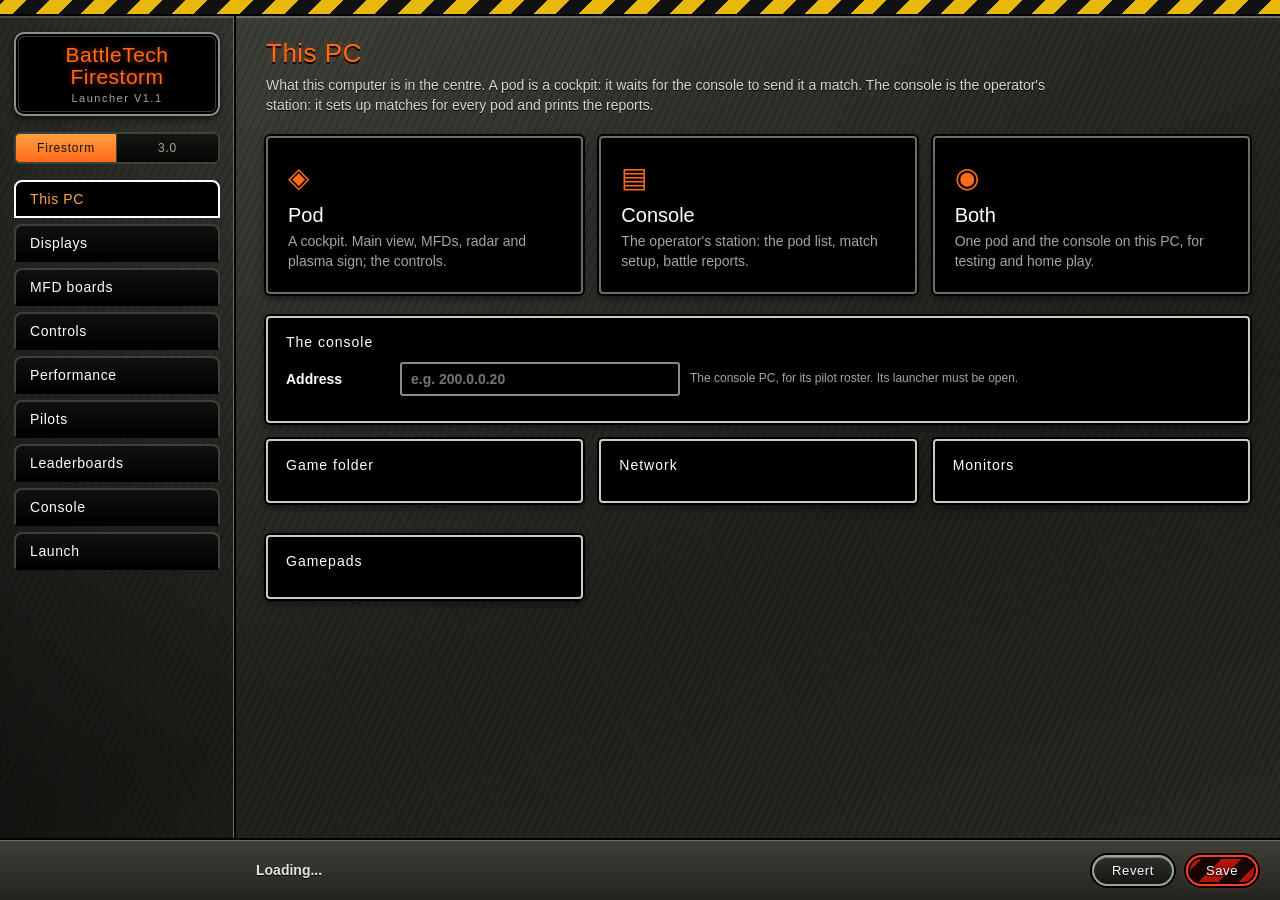
==== firestorm/launcher/web/index.html @ fe9878ff "Launcher runs BattleTech 3.0 beside Firestorm; careers, HUD and MFD work BattleTech 3.0 in the launc" ====
<!doctype html>
<html lang="en">
<head>
<meta charset="utf-8">
<meta name="viewport" content="width=device-width, initial-scale=1">
<title>BattleTech Launcher</title>
<link rel="stylesheet" href="style.css">
</head>
<body>
<div class="hazard"></div>
<div class="app">
  <nav class="side">
    <div class="brand">
      <div class="title">BattleTech<br>Firestorm</div>
      <div class="sub">Launcher V1.1</div>
    </div>
    <div class="gameswitch" title="Which game this launcher is setting up">
      <button data-game="fs" class="on">Firestorm</button><button data-game="bt3">3.0</button>
    </div>
    <a href="#pc" class="nav on" data-page="pc" data-game="fs">This PC</a>
    <a href="#displays" class="nav" data-page="displays" data-game="fs">Displays</a>
    <a href="#mfds" class="nav" data-page="mfds">MFD boards</a>
    <a href="#controls" class="nav" data-page="controls" data-game="fs">Controls</a>
    <a href="#performance" class="nav" data-page="performance" data-game="fs">Performance</a>
    <a href="#bt3" class="nav" data-page="bt3" data-game="bt3">Battle</a>
    <a href="#bt3display" class="nav" data-page="bt3display" data-game="bt3">Display</a>
    <a href="#bt3controls" class="nav" data-page="bt3controls" data-game="bt3">Controls</a>
    <a href="#pilots" class="nav" data-page="pilots">Pilots</a>
    <a href="#leaderboards" class="nav" data-page="leaderboards">Leaderboards</a>
    <a href="#console" class="nav" data-page="console" data-game="fs">Console</a>
    <a href="#launch" class="nav" data-page="launch" data-game="fs">Launch</a>
    <div class="side-foot" id="gamepath"></div>
  </nav>

  <main>
    <!-- This PC -->
    <section class="page on" id="page-pc">
      <h1>This PC</h1>
      <p class="lead">What this computer is in the centre. A pod is a cockpit: it waits for the console to send it a match. The console is the operator's station: it sets up matches for every pod and prints the reports.</p>
      <div class="roles">
        <label class="role"><input type="radio" name="role" value="pod">
          <div class="role-card"><div class="role-icon">&#9672;</div><div class="role-name">Pod</div>
          <div class="role-desc">A cockpit. Main view, MFDs, radar and plasma sign; the controls.</div></div></label>
        <label class="role"><input type="radio" name="role" value="console">
          <div class="role-card"><div class="role-icon">&#9636;</div><div class="role-name">Console</div>
          <div class="role-desc">The operator's station: the pod list, match setup, battle reports.</div></div></label>
        <label class="role"><input type="radio" name="role" value="both">
          <div class="role-card"><div class="role-icon">&#9673;</div><div class="role-name">Both</div>
          <div class="role-desc">One pod and the console on this PC, for testing and home play.</div></div></label>
      </div>
      <div class="card only-pod">
        <h3>The console</h3>
        <div class="row"><label>Address</label><input id="console_addr" class="wide" placeholder="e.g. 200.0.0.20">
          <span class="hint">The console PC, for its pilot roster. Its launcher must be open.</span></div>
      </div>
      <div class="cards">
        <div class="card"><h3>Game folder</h3><div id="pc-game" class="mono"></div><div id="pc-shim"></div></div>
        <div class="card"><h3>Network</h3><div id="pc-net"></div></div>
        <div class="card"><h3>Monitors</h3><div id="pc-mons"></div></div>
        <div class="card"><h3>Gamepads</h3><div id="pc-pads"></div></div>
      </div>
    </section>

    <!-- Displays -->
    <section class="page" id="page-displays">
      <h1>Displays</h1>
      <p class="lead">Where each of the pod's screens goes. The map is to scale; drag nothing, it follows the fields.</p>
      <div class="monmap"><svg id="map"></svg></div>

      <div class="grid2">
        <div class="card">
          <h3>Main view</h3>
          <div class="row"><label>Resolution</label>
            <select id="mode"></select>
            <span class="hint">At a wide size (16:9, 21:9 ...) you see more to the sides, not a stretched view; the HUD is still stretched. "monitor": a monitor's own size. Wider than 2048 is drawn at 2048 and scaled up.</span></div>
          <div class="row"><label>Colour</label>
            <select id="bitdepth"><option value="16">16-bit (recommended)</option><option value="32">32-bit</option></select>
            <span class="hint">At 32-bit and 1600x1200 the MFDs go black.</span></div>
          <div class="row"><label>Show</label>
            <select id="main_fullscreen"><option value="1">Full screen on a monitor</option><option value="0">In a window</option></select></div>
          <div class="row only-full"><label>Monitor</label><select id="main_monitor"></select></div>
          <div class="row only-win"><label>Window</label>
            <input id="main_x" class="num" placeholder="x"><input id="main_y" class="num" placeholder="y">
            <input id="main_w" class="num" placeholder="width"><input id="main_h" class="num" placeholder="height"></div>
          <div class="row"><label></label><label class="check"><input type="checkbox" id="keep_aspect"> Keep the view's shape (black bars where the window's shape differs)</label></div>
          <div class="row"><label></label><span class="hint" id="shape_hint"></span></div>
        </div>

        <div class="card">
          <h3>Cockpit screens</h3>
          <div class="row"><label>MFDs</label>
            <select id="mfd_layout"><option value="windows">Five windows</option><option value="wall">One wall (video-wall controller)</option></select>
            <span class="only-wall"><input id="wall_cols" class="num" placeholder="across"></span></div>
          <div class="row"><label>MFD colour</label>
            <select id="mfd_tint"><option value="FFFFFF">White</option><option value="40FF60">Green phosphor</option><option value="FFB040">Amber</option></select></div>
          <div class="row"><label>Radar</label>
            <select id="radar_rotate"><option value="0">As drawn (landscape)</option><option value="90">Upright, turned right (portrait monitor)</option><option value="270">Upright, turned left</option></select></div>
          <div class="row"><label></label><label class="check"><input type="checkbox" id="plasma"> Plasma sign (the pilot's name over the pod)</label></div>
          <div class="row"><label></label><label class="check"><input type="checkbox" id="show_surface"> Debug window with the whole MFD surface</label></div>
          <div class="row"><label>Arrange</label>
            <select id="arrange_mon"></select>
            <label class="check"><input type="checkbox" id="arrange_borderless" checked> No borders</label>
            <button class="btn" id="arrange">Arrange on this monitor</button></div>
        </div>
      </div>

      <div class="card">
        <h3>Cockpit windows</h3>
        <table class="tbl" id="wintable">
          <thead><tr><th>Window</th><th>x</th><th>y</th><th>Width</th><th>Height</th><th>No border</th></tr></thead>
          <tbody></tbody>
        </table>
        <p class="hint">Positions are desktop coordinates; blank means the shim's default. Sizes are the picture inside the window.</p>
      </div>
    </section>

    <!-- Controls -->
    <section class="page" id="page-controls">
      <h1>Controls</h1>
      <p class="lead">The pod's stick, throttle, pedals and buttons, from USB controllers, the keyboard and a gamepad. The MFD soft keys are F1-F8 (the selected MFD) and the radar's Ctrl/Shift+F1-F6, or a click on their labels.</p>
      <div class="grid2">
        <div class="card">
          <h3>Gamepad</h3>
          <div class="row"><label></label><label class="check"><input type="checkbox" id="pad_enabled"> Use an Xbox-style (XInput) pad</label></div>
          <div class="row"><label>Pad</label><select id="pad_index"><option value="0">1</option><option value="1">2</option><option value="2">3</option><option value="3">4</option></select><span class="hint" id="pad_seen"></span></div>
          <div class="row"><label>Dead zone</label><input type="range" id="pad_deadzone" min="0" max="16000" step="250"><span class="hint" id="pad_deadzone_v"></span></div>
          <div class="row"><label></label><label class="check"><input type="checkbox" id="pad_invert_y"> Invert aim (push forward to aim down)</label></div>
          <p class="hint">Left stick: turn and throttle. Right stick: torso twist and aim.</p>
        </div>
        <div class="card">
          <h3>Keyboard</h3>
          <div class="row"><label>Aim ramp</label><input type="range" id="ramp_ms" min="0" max="1500" step="50"><span class="hint" id="ramp_ms_v"></span></div>
          <p class="hint">A tap of an aim key nudges; holding pushes harder, reaching full after this long.</p>
          <div class="row"><label>Mouse</label>
            <select id="capture_mouse"><option value="">Free in a pod (click the MFD labels)</option><option value="1">Captured by the game</option><option value="0">Always free</option></select></div>
        </div>
      </div>
      <div class="card">
        <h3>USB controllers</h3>
        <div class="row"><label></label><label class="check"><input type="checkbox" id="joy_enabled"> Use USB game controllers - the pod's own throttle, stick and pedals, or a flight stick</label></div>
        <div id="joy_devs" class="joydevs"></div>
        <table class="tbl" id="joytable">
          <thead><tr><th>Control</th><th>Controller input</th><th>Now</th><th></th></tr></thead>
          <tbody></tbody>
        </table>
        <div class="row"><label>Dead zone</label><input type="range" id="joy_deadzone" min="0" max="20" step="1"><span class="hint" id="joy_deadzone_v"></span></div>
        <p class="hint">Click <b>Learn</b> and move the control as it says; or type an input: a controller's USB ids (as listed above), part of its name, or #number, then the axis - <span class="mono">2E8A:1001.X</span>, a "-" in front to reverse it. Buttons and the hat are bound in the table below.</p>
      </div>
      <div class="card">
        <div class="card-head"><h3>Bindings</h3><button class="btn ghost" id="binds_reset">Reset all to defaults</button></div>
        <table class="tbl" id="bindtable">
          <thead><tr><th>Action</th><th>Keys</th><th>Gamepad</th><th>USB controller</th></tr></thead>
          <tbody></tbody>
        </table>
        <p class="hint">Click <b>+</b> and press a key to add it (up to four), or under USB controller press the controller's button or push its hat; click a key or input to remove it.</p>
      </div>
    </section>

    <!-- Performance -->
    <section class="page" id="page-performance">
      <h1>Performance</h1>
      <p class="lead">How frames reach the screen.</p>
      <div class="card">
        <div class="row"><label>Frame pacing</label>
          <select id="vsync"><option value="1">Every refresh of the monitor (smoothest)</option><option value="2">Every other refresh (half rate, steady)</option><option value="0">By the clock, at a frame limit</option></select></div>
        <div class="row"><label>Frame limit</label><input id="max_fps" class="num" placeholder="auto"><span class="hint">With pacing by refresh, only a ceiling; blank for the default.</span></div>
        <div class="row"><label></label><label class="check"><input type="checkbox" id="gpu_present"> Let the graphics card put the main view on screen (faster)</label></div>
        <div class="row"><label></label><label class="check"><input type="checkbox" id="frame_stats"> Log frame rate and timing every 10 s</label></div>
      </div>
    </section>

    <!-- Pilots -->
    <section class="page" id="page-pilots">
      <h1>Pilots</h1>
      <p class="lead" id="pilots-lead"></p>
      <div class="banner" id="pilots-error" hidden></div>
      <div class="pilots">
        <div>
          <div class="card">
            <div class="card-head"><h3>Roster</h3><input id="pilot_filter" placeholder="Find a pilot"></div>
            <div id="roster"></div>
          </div>
          <div class="card only-console" id="seating">
            <h3>Pods</h3>
            <div id="seats"></div>
            <p class="hint">Seat a pilot in a pod: when the console starts it puts the pod in a slot with the pilot's name, 'Mech, camo and unit, and at LOAD the pod gets the exact variant. Seats made after the console has started reach the pod at LOAD, but not the console's screen until it starts again.</p>
          </div>
        </div>
        <div class="card editor">
          <h3 id="ed-title">New pilot</h3>
          <div class="portrait" id="ed-portrait"><div class="tag" id="ed-tag"></div></div>
          <div class="career" id="ed-career" hidden></div>
          <div class="spec" id="ed-spec"></div>
          <div class="row"><label>Name</label><input id="ed-name" maxlength="15" placeholder="Callsign"></div>
          <div class="row"><label>'Mech</label><select id="ed-chassis"></select></div>
          <div class="row"><label>Variant</label><select id="ed-variant"></select></div>
          <div class="row top"><label>Camo</label><div class="swatches" id="ed-camo"></div></div>
          <div class="row top"><label>Unit</label><div class="swatches" id="ed-unit"></div></div>
          <div class="row"><label>Notes</label><input id="ed-notes" class="wide" maxlength="200"></div>
          <div class="row"><label></label>
            <button class="btn primary" id="ed-save">Save pilot</button>
            <button class="btn ghost" id="ed-new">New</button>
            <button class="btn ghost only-console" id="ed-delete">Remove</button></div>
          <p class="hint" id="ed-hint">Names up to 15 characters - what the console's name box and the plasma sign take.</p>
        </div>
      </div>
    </section>

    <!-- Console -->
    <section class="page" id="page-mfds">
      <h1>MFD boards</h1>
      <p class="lead">The cockpit's MFD screens: display boards on USB (an Elecrow CrowPanel 7" with <span class="mono">firmware/esp32-mfd</span>). Tell each which MFD it is - it remembers - and check them with a test picture that loops.</p>
      <div class="card">
        <div class="card-head"><h3>Boards</h3><div><button class="btn ghost" id="mfd_scan">Find boards</button> <button class="btn" id="mfd_test">Show test pictures</button></div></div>
        <table class="tbl" id="mfdtable">
          <thead><tr><th>Port</th><th>Board</th><th>Firmware</th><th>Is MFD</th></tr></thead>
          <tbody></tbody>
        </table>
        <p class="hint" id="mfd_hint">Finding boards briefly opens every serial port.</p>
        <p class="hint">BattleTech 3.0: any board found and given an MFD here shows the 3.0 cockpit's panel during a battle - its key labels lit as the game lights them, the message line, engine status and weapon readout - drawn by the bridge, which the battle starts with it.</p>
      </div>
      <div class="card">
        <div class="card-head"><h3>Bridge</h3><div><button class="btn" id="mfd_bridge">Start the bridge</button></div></div>
        <p class="hint" id="mfd_bridge_state"></p>
        <div class="row"><label></label><label class="check"><input type="checkbox" id="mfd_bridge_auto"> Start the bridge with the pod</label></div>
        <pre id="mfd_bridge_log" class="hint"></pre>
        <p class="hint">The bridge carries the game's MFD pictures to the boards while the pod runs: it opens the ports of the boards given an MFD above, and takes the pictures from the game when <i>The game streams its MFD pictures</i> is ticked. Finding boards, test pictures and recording stop it, as they need the same ports; Stop on the launch page stops it too. Its log is <span class="mono">bridge.log</span> beside the game.</p>
      </div>
      <div class="card">
        <h3>Test pictures</h3>
        <p class="hint" id="mfd_rec_state"></p>
        <div class="row"><label></label><label class="check"><input type="checkbox" id="mfd_stream"> The game streams its MFD pictures (to the boards, through the bridge)</label></div>
        <div class="row"><label></label><button class="btn ghost" id="mfd_record">Record from the game (4 s)</button> <button class="btn ghost" id="mfd_forget">Delete recordings</button></div>
        <p class="hint">Each board loops its MFD's page, drawn here - its keys' labels, its title, something moving - or, once recorded, four seconds of the game's own picture: start a mission with the streaming box ticked (and the bridge stopped), then Record. Recordings stay beside the game, in <span class="mono">profiles\mfd-test</span>.</p>
      </div>
    </section>

    <section class="page" id="page-leaderboards">
      <h1>Leaderboards</h1>
      <p class="lead">Every pilot's career, from the match records the pods write - score, kills and deaths as the battle report has them - and from BattleTech 3.0's battles (500 a kill). A pod sends each finished match to the console's launcher; ranks come from experience over a whole career, both games.</p>
      <div class="banner" id="lb-error" hidden></div>
      <div class="best" id="lb-best"></div>
      <div class="card">
        <div class="card-head"><h3>Standings</h3><div class="lb-pick">
          <select id="lb-game"><option value="">Both games</option><option value="fs">Firestorm</option><option value="bt3">BattleTech 3.0</option></select>
          <select id="lb-since"><option value="">All time</option><option value="month">This month</option><option value="week">Last 7 days</option><option value="today">Today</option></select>
          <select id="lb-sort"><option value="xp">By rank</option><option value="score">By total score</option><option value="kills">By kills</option><option value="kd">By kills per death</option><option value="wins">By wins</option><option value="best">By best match</option><option value="avg">By average score</option><option value="matches">By matches flown</option></select>
        </div></div>
        <div class="tbl-wrap"><table class="tbl lb" id="lb-table">
          <thead><tr><th>#</th><th>Pilot</th><th>Rank</th><th class="n">Matches</th><th class="n">Wins</th><th class="n">Kills</th><th class="n">Deaths</th><th class="n">K/D</th><th class="n">Score</th><th class="n">Best</th><th class="n">Average</th><th>Favourite 'Mech</th><th>Last flown</th></tr></thead>
          <tbody></tbody>
        </table></div>
      </div>
      <div class="lb-cols">
        <div class="card">
          <h3>Recent matches</h3>
          <div class="tbl-wrap"><table class="tbl" id="lb-recent">
            <thead><tr><th>When</th><th>Pilot</th><th>Mission</th><th>'Mech</th><th class="n">Score</th><th class="n">K / D</th><th class="n">Place</th></tr></thead>
            <tbody></tbody>
          </table></div>
        </div>
        <div class="card">
          <h3>Ranks</h3>
          <div id="lb-ranks"></div>
          <p class="hint">Experience: a match's score (never less than 0), plus 250 for flying it and 500 for finishing first. From Sergeant up a pilot is a veteran, and the pod's plasma sign shows every ranked pilot's rank above their name.</p>
        </div>
      </div>
    </section>

    <!-- BattleTech 3.0 -->
    <section class="page" id="page-bt3">
      <h1>BattleTech 3.0</h1>
      <p class="lead">The 1990s pod - VWE release 13.1.8 - its own 68020 firmware running on battlepod's emulator. Pick a 'Mech and a map, add CPU pilots, and drop in. Every CPU pilot is a whole emulated pod of its own.</p>
      <div class="banner" id="bt3-error" hidden></div>
      <div class="bt3-setup">
        <div class="card">
          <h3>Your 'Mech</h3>
          <div class="portrait bt3-portrait" id="bt3-portrait"><div class="tag" id="bt3-tag"></div></div>
          <div class="row"><label>Pilot</label><input id="bt3-pilot" maxlength="8" placeholder="Callsign"><select id="bt3-roster"><option value="">From the roster...</option></select></div>
          <div class="row"><label>'Mech</label><select id="bt3-vehicle"></select></div>
          <p class="hint">The pod's name plate takes eight characters.</p>
        </div>
        <div class="card">
          <h3>The battle</h3>
          <div class="row"><label>Map</label><select id="bt3-scenario"></select></div>
          <div class="row"><label>Time of day</label><select id="bt3-env"></select></div>
          <div class="row"><label>Other PCs</label><select id="bt3-remote"><option value="0">None - only this PC's cockpit</option><option value="1">1 person on another PC</option><option value="2">2 people on other PCs</option><option value="3">3 people on other PCs</option></select></div>
          <div class="row top" id="bt3-remote-row"><label>Their seats</label><div id="bt3-seats" class="bt3-opps"></div></div>
          <div class="row"><label>CPU pilots</label><select id="bt3-bots"></select></div>
          <div class="row top"><label>Their 'Mechs</label><div id="bt3-opponents" class="bt3-opps"></div></div>
          <div class="row"><label>Start</label><select id="bt3-arena"><option value="1">On open ground, in a ring, facing in</option><option value="0">At the map's drop points</option></select></div>
          <div class="row"><label>Destroyed</label><select id="bt3-respawn"><option value="10">Drop in again after 10 seconds</option><option value="20">Drop in again after 20 seconds</option><option value="0">Out of the battle</option></select></div>
          <div class="row"><label>Time limit</label><select id="bt3-minutes"><option value="0">None - until the cockpit is closed</option><option value="5">5 minutes</option><option value="10">10 minutes</option><option value="15">15 minutes</option><option value="20">20 minutes</option></select></div>
          <div class="launchers bt3-go">
            <button class="big" id="bt3-start">Drop in</button>
            <button class="big ghost" id="bt3-stop">Stop</button>
          </div>
        </div>
      </div>
      <div class="card">
        <div class="card-head"><h3>The centre</h3><span class="hint" id="bt3-clock"></span></div>
        <div class="opview">
          <canvas id="bt3-map" width="620" height="620"></canvas>
          <div>
            <table class="tbl" id="bt3-score"><thead><tr><th>Pilot</th><th>'Mech</th><th>State</th><th class="n">Kills</th><th class="n">Deaths</th><th class="n">Hits taken</th></tr></thead><tbody></tbody></table>
            <div id="bt3-events" class="bt3-events"></div>
            <p class="hint">The operator's view: the map from above, north up, every Mech where its pod says it is. Read from the centre as it runs.</p>
          </div>
        </div>
      </div>
      <div class="card">
        <h3>Join a battle on another PC</h3>
        <p class="hint">When another PC's launcher runs the battle with seats for other PCs, this PC's cockpit takes one: its address (that launcher's This PC page) and the seat it gave you. That PC's operator chooses your name and 'Mech, as the arcade's did. Its firewall has to let the battle in - Windows asks the first time.</p>
        <div class="row"><label>Battle on</label><input id="bt3-join-host" class="wide" placeholder="e.g. 192.168.1.132"><label>Seat</label><select id="bt3-join-seat"></select>
          <button class="btn primary" id="bt3-join">Join</button></div>
      </div>
      <div class="grid2">
        <div class="card">
          <h3>The release</h3>
          <div id="bt3-checks"></div>
          <div class="row"><label>Game Files</label><input id="bt3-files" class="wide" placeholder="...\BattleTech 13.1.8\Console Files\Game Files"><button class="btn" id="bt3-files-save">Use this folder</button></div>
          <p class="hint">VWE Release 13.1.8 (the Internet Archive's <i>vwe-release-13.1.8</i>), extracted: its <span class="mono">Console Files\Game Files</span> folder, with <span class="mono">Full_Load_3_0</span> and <span class="mono">Scenarios</span> in it. Nothing is copied out of it.</p>
        </div>
        <div class="card"><h3>Log</h3><pre id="bt3-log"></pre></div>
      </div>
    </section>

    <section class="page" id="page-bt3display">
      <h1>Display</h1>
      <p class="lead">The 3.0 cockpit's main view: the pod's own 480 x 360 picture, scaled to its window and kept at its shape. Saved as you change it; the next battle uses it.</p>
      <div class="card">
        <h3>Main view</h3>
        <div class="row"><label>Size</label><select id="bt3d-size"><option value="960">960 wide (double)</option><option value="1280">1280 wide</option><option value="1440">1440 wide</option><option value="1920">1920 wide</option><option value="custom">Other...</option></select>
          <span id="bt3d-custom"><input id="bt3d-w" class="num"> x <input id="bt3d-h" class="num"></span></div>
        <div class="row"><label>Place</label><input id="bt3d-x" class="num" placeholder="auto"> , <input id="bt3d-y" class="num" placeholder="auto"><span class="hint">The window's top left on the desktop; empty for wherever Windows puts it.</span></div>
        <div class="row"><label></label><label class="check"><input type="checkbox" id="bt3d-full"> Full screen, borderless, on</label><select id="bt3d-mon"></select></div>
        <div class="row"><label></label><label class="check"><input type="checkbox" id="bt3d-smooth"> Smooth scaling (off: the pod's pixels, square and sharp)</label></div>
        <div class="row"><label></label><label class="check"><input type="checkbox" id="bt3d-strip"> The panel under the picture: message line, engine, throttle, the weapons - recycling, ammunition, trigger groups - and a radar</label></div>
      </div>
      <div class="card">
        <h3>The cockpit's panel</h3>
        <div class="row"><label></label><label class="check"><input type="checkbox" id="bt3d-panels"> Show the panel's lamps, displays and bar graphs, each in a window</label></div>
        <p class="hint">The pod's Remote I/O as it is sent: every lamp, the weapon and engine readouts, the bar graphs - by their wire numbers, for now, not laid out as the cockpit's panels were. Handy to see weapons recycle; off for a clean screen.</p>
      </div>
    </section>

    <section class="page" id="page-bt3controls">
      <h1>Controls</h1>
      <p class="lead">The 3.0 pod's controls on this PC: the keyboard, a gamepad, and USB controllers - the same throttle and stick boards Firestorm uses. The cockpit window must have focus.</p>
      <div class="grid2">
        <div class="card">
          <h3>Keyboard</h3>
          <table class="tbl keys3"><tbody>
            <tr><td><span class="key">W</span> <span class="key">S</span></td><td>Throttle up and down, in eighths; <span class="key">X</span> closes it</td></tr>
            <tr><td><span class="key">A</span> <span class="key">D</span></td><td>Turn (the stick, in "stick turns" mode, chosen with the first turn)</td></tr>
            <tr><td><span class="key">Space</span></td><td>Fire trigger group 1</td></tr>
            <tr><td><span class="key">F</span> <span class="key">G</span></td><td>Fire groups 2 and 3; <span class="key">Enter</span> all three</td></tr>
            <tr><td><span class="key">Q</span> <span class="key">E</span></td><td>Twist the torso left and right; <span class="key">C</span> centres it</td></tr>
            <tr><td><span class="key">R</span> <span class="key">V</span></td><td>Look up and down</td></tr>
            <tr><td><span class="key">Z</span> <span class="key">-</span></td><td>Zoom in and out</td></tr>
            <tr><td><span class="key">T</span></td><td>Target select</td></tr>
            <tr><td><span class="key">L</span></td><td>Searchlight</td></tr>
            <tr><td><span class="key">F1</span> <span class="key">F2</span> <span class="key">F3</span></td><td>Radar, map, damage display</td></tr>
            <tr><td><span class="key">Esc</span></td><td>Leave: closes the cockpit and ends the battle</td></tr>
          </tbody></table>
        </div>
        <div class="card">
          <h3>Gamepad</h3>
          <table class="tbl keys3"><tbody>
            <tr><td>Left stick, up and down</td><td>Throttle lever: push to open, pull to close</td></tr>
            <tr><td>Either stick, left and right</td><td>Turn</td></tr>
            <tr><td>D-pad up / down</td><td>Throttle full open / closed</td></tr>
            <tr><td>Right trigger</td><td>Fire group 1</td></tr>
            <tr><td>A</td><td>Target select</td></tr>
            <tr><td>Y</td><td>Searchlight</td></tr>
          </tbody></table>
          <p class="hint">Any pad Windows knows as an Xbox-style controller.</p>
        </div>
      </div>
      <div class="card">
        <div class="card-head"><h3>USB controllers</h3><label class="check"><input type="checkbox" id="bt3j-on"> Use them</label></div>
        <table class="tbl" id="bt3j-table"><thead><tr><th>Control</th><th>Bound to</th><th>Now</th><th></th></tr></thead><tbody></tbody></table>
        <div class="row"><label>Dead zone</label><input id="bt3j-dead" class="num"> %</div>
        <div id="bt3j-devs" class="hint"></div>
        <p class="hint">Learn, then move the axis or press the button. A controller is remembered by its name, so it is found again in any USB port. The defaults are the Firestorm cockpit's own boards (firmware/rp2040-controls).</p>
      </div>
    </section>

    <section class="page" id="page-console">
      <h1>Console</h1>
      <p class="lead">For the console PC: the pods it runs, by network address, and the battle reports. Pods are listed in <span class="mono">ctcl.ini</span>; each gets a slot on the console's screen.</p>
      <div class="card">
        <div class="card-head"><h3>Pods</h3><div><button class="btn ghost" id="tesla_fill">Fill 16 pods...</button> <button class="btn" id="tesla_add">Add a pod</button></div></div>
        <table class="tbl" id="teslatable">
          <thead><tr><th>On</th><th>Address</th><th>Slot name</th><th></th></tr></thead>
          <tbody></tbody>
        </table>
        <p class="hint">On one PC, the pod's address is this PC's own. A pod PC needs its <span class="mono">mw4files</span> folder shared as <span class="mono">mw4files</span> for its battle reports to reach the console.</p>
      </div>
      <div class="card">
        <h3>Battle reports</h3>
        <div class="row"><label></label><label class="check"><input type="checkbox" id="start_printer"> Start the report printer (mw4print) with the console</label></div>
        <div class="row"><label>Printing</label>
          <select id="print_to_file"><option value="">Automatic: a PDF file when the default printer saves to file</option><option value="1">Always save to a file</option><option value="0">Always the printer</option></select></div>
        <div class="row"><label>Folder</label><input id="print_folder" class="wide"><span class="hint">Relative to the game folder.</span></div>
      </div>
    </section>

    <!-- Launch -->
    <section class="page" id="page-launch">
      <h1>Launch</h1>
      <p class="lead" id="launch-lead"></p>
      <div class="launchers">
        <button class="big" id="go">Start</button>
        <button class="big ghost" id="stop">Stop everything</button>
      </div>
      <div class="card test">
        <h3>Test match on this PC</h3>
        <p class="hint">Starts the pod, the console and the report printer here, fills in the console, and launches a match against one bot.</p>
        <div class="row"><label>Pilot</label><input id="test_pilot" value="Pilot"><button class="btn" id="test">Start a test match</button></div>
      </div>
      <div class="grid2">
        <div class="card"><h3>Running</h3><div id="procs"></div></div>
        <div class="card"><h3>Log</h3><select id="logrole"><option value="ctcl2">Pod</option><option value="ctcl1">Console</option><option value="launcher">Pod launcher</option><option value="mw4print">Report printer</option><option value="bridge">MFD bridge</option></select><pre id="log"></pre></div>
      </div>
    </section>
  </main>
</div>

<footer class="bar">
  <div id="status">Loading...</div>
  <div class="bar-btns"><button class="btn ghost" id="revert">Revert</button><button class="btn primary" id="save">Save</button></div>
</footer>
<script src="app.js"></script>
<script src="bt3.js"></script>
</body>
</html>
---- firestorm/launcher/web/style.css ----
/* The BattleTech Console's look: gunmetal, hazard stripes, black panels
 * with white rules, steel pills. The fonts are the game's own, loaded from
 * the game folder at run time (/game/), never copied. */
@font-face { font-family: "BankGothic"; src: url("/game/hsh/fonts/bnkgothm.ttf"); }
@font-face { font-family: "BankGothicL"; src: url("/game/hsh/fonts/bnkgothl.ttf"); }
@font-face { font-family: "DIN"; src: url("/game/hsh/fonts/dinmed.ttf"); }
@font-face { font-family: "DIN"; font-weight: 700; src: url("/game/hsh/fonts/dinbol.ttf"); }

:root {
  --bg: #23251f;
  --steel-hi: #8d9189;
  --steel: #5a5e57;
  --steel-lo: #2b2d29;
  --panel: #000;
  --rule: #c9cbc6;
  --line: #4a4d47;
  --text: #f2f2ee;
  --muted: #a3a69e;
  --accent: #ff6a1a;             /* the console title's orange */
  --accent2: #ffa040;
  --hazard: #e8b90c;
  --ok: #3fd04a;
  --bad: #ff4a3a;
  --head: "BankGothic", "Segoe UI", sans-serif;
  --body: "DIN", "Segoe UI", sans-serif;
  color-scheme: dark;
}
* { box-sizing: border-box; }
html, body { margin: 0; height: 100%; color: var(--text); font: 14px/1.45 var(--body); }
body {
  background:
    radial-gradient(ellipse at 20% 10%, rgba(255,255,255,.05), transparent 60%),
    repeating-linear-gradient(115deg, rgba(0,0,0,.18) 0 2px, transparent 2px 7px),
    linear-gradient(160deg, #353831, #1e201b 60%, #282a24);
}
.hazard { height: 16px; background: repeating-linear-gradient(-45deg, var(--hazard) 0 16px, #111 16px 32px);
  border-bottom: 2px solid #000; box-shadow: 0 2px 0 #6b6d68; }
.app { display: flex; height: calc(100% - 16px - 62px); }

/* the title plate and the tabs down the side */
.side { width: 236px; flex: none; padding: 16px 14px; display: flex; flex-direction: column; gap: 6px;
  background: linear-gradient(90deg, rgba(0,0,0,.35), rgba(0,0,0,.15)); border-right: 2px solid #000;
  box-shadow: inset -1px 0 0 #6b6d68; }
.brand { margin-bottom: 14px; padding: 10px 12px; background: #000; border: 2px solid var(--steel-hi);
  border-radius: 10px; box-shadow: inset 0 0 0 2px #000, inset 0 0 0 3px #3b3d39, 0 3px 6px rgba(0,0,0,.6); text-align: center; }
.brand .title { font: 21px/1.05 var(--head); color: var(--accent); letter-spacing: .5px;
  text-shadow: 0 0 6px rgba(255,90,20,.55), 0 1px 0 #000; }
.brand .sub { font: 11px var(--head); color: var(--muted); letter-spacing: 1.5px; margin-top: 4px; }
.mark { display: none; }
.nav { font: 14px var(--head); letter-spacing: .6px; color: #fff; text-decoration: none; padding: 9px 14px; border-radius: 8px 8px 0 0;
  background: linear-gradient(#111, #000); border: 2px solid #3d403b; border-bottom-color: #000; }
.nav:hover { border-color: var(--steel-hi); }
.nav.on { border-color: #fff; background: #000; color: var(--accent2); }
/* which game: two steel tabs under the title plate */
.gameswitch { display: grid; grid-template-columns: 1fr 1fr; gap: 0; margin: -4px 0 10px; border: 2px solid #3d403b; border-radius: 6px; overflow: hidden; }
.gameswitch button { font: 12px var(--head); letter-spacing: .8px; padding: 7px 4px; cursor: pointer; color: var(--muted);
  background: linear-gradient(#141613, #050605); border: none; border-right: 1px solid #3d403b; }
.gameswitch button:last-child { border-right: none; }
.gameswitch button.on { color: #111; background: linear-gradient(var(--accent2), var(--accent)); text-shadow: none; }
body[data-game="bt3"] [data-game="fs"]:not(button), body[data-game="fs"] [data-game="bt3"]:not(button) { display: none; }
body[data-game="bt3"] .bar-btns { visibility: hidden; }
/* 3.0's own tabs first, then the shared ones */
body[data-game="bt3"] .side .nav[data-page="mfds"] { order: 1; }
body[data-game="bt3"] .side .nav[data-page="pilots"], body[data-game="bt3"] .side .nav[data-page="leaderboards"] { order: 2; }
body[data-game="bt3"] .side-foot { order: 3; }
.side-foot { margin-top: auto; color: var(--muted); font-size: 11px; padding: 8px 4px; word-break: break-all; }

main { flex: 1; overflow-y: auto; padding: 22px 30px 40px; }
.page { display: none; max-width: 1120px; }
.page.on { display: block; }
h1 { margin: 0 0 6px; font: 26px var(--head); color: var(--accent); letter-spacing: .5px; text-shadow: 0 0 8px rgba(255,90,20,.35), 0 2px 0 #000; }
h3 { margin: 0 0 12px; font: 14px var(--head); letter-spacing: 1px; color: #fff; }
.lead { color: #d6d8d2; margin: 0 0 20px; max-width: 780px; text-shadow: 0 1px 0 #000; }
.hint { color: var(--muted); font-size: 12px; }
.mono { font-family: Consolas, monospace; font-size: 12.5px; }
#pc-game { overflow-wrap: anywhere; }

/* panels: black, ruled in white, as the console's Mission panel */
.card { background: var(--panel); border: 2px solid var(--rule); border-radius: 4px; padding: 16px 18px; margin-bottom: 16px;
  box-shadow: 0 0 0 2px #000, 0 4px 10px rgba(0,0,0,.55); }
.card-head { display: flex; justify-content: space-between; align-items: center; margin-bottom: 8px; }
.card-head h3 { margin: 0; }
.cards { display: grid; grid-template-columns: repeat(auto-fit, minmax(240px, 1fr)); gap: 16px; }
.grid2 { display: grid; grid-template-columns: 1fr 1fr; gap: 16px; }
@media (max-width: 980px) { .grid2 { grid-template-columns: 1fr; } }

.row { display: flex; align-items: center; gap: 10px; margin: 9px 0; flex-wrap: wrap; }
.row > label:first-child { width: 104px; flex: none; color: #fff; font-weight: 700; }
input, select, button { font: inherit; color: var(--text); }
input:not([type]), input[type=text], select { background: #000; border: 2px solid #8a8d86; border-radius: 3px;
  padding: 5px 9px; outline: none; font-weight: 700; color: #fff; }
select { appearance: none; padding-right: 34px; cursor: pointer;
  background: #000 url("data:image/svg+xml,%3Csvg xmlns='http://www.w3.org/2000/svg' width='26' height='22'%3E%3Cdefs%3E%3ClinearGradient id='g' x1='0' y1='0' x2='0' y2='1'%3E%3Cstop offset='0' stop-color='%23b9bcb5'/%3E%3Cstop offset='1' stop-color='%23626660'/%3E%3C/linearGradient%3E%3C/defs%3E%3Crect width='26' height='22' fill='url(%23g)'/%3E%3Cpath d='M7 8h12l-6 7z' fill='%23111'/%3E%3C/svg%3E") no-repeat right 0 center / auto 100%; }
select option { background: #000; color: #fff; font-weight: 700; }
input:focus, select:focus { border-color: var(--accent); }
input.num { width: 66px; }
input.wide { width: 280px; }
.check { display: flex; align-items: center; gap: 8px; cursor: pointer; color: #fff; font-weight: 700; }
input[type=checkbox] { appearance: none; width: 16px; height: 16px; border: 2px solid #c9cbc6; background: #000; margin: 0; cursor: pointer; position: relative; }
input[type=checkbox]:checked { background: #000; }
input[type=checkbox]:checked::after { content: ""; position: absolute; inset: 2px; background: var(--accent); box-shadow: 0 0 5px var(--accent); }
input[type=range] { accent-color: var(--accent); width: 220px; }

/* steel pills, as the console's Pick Mechs / Default */
.btn { font: 13px var(--head); letter-spacing: .6px; color: #fff; cursor: pointer; padding: 6px 18px; border-radius: 999px;
  background: linear-gradient(#6f746c, #3c403a 55%, #2a2d28); border: 2px solid #9ea29a;
  box-shadow: inset 0 1px 0 rgba(255,255,255,.35), 0 0 0 2px #000; text-shadow: 0 1px 0 #000; }
.btn:hover { border-color: #fff; }
.btn:disabled { opacity: .45; cursor: default; }
.btn.ghost { background: linear-gradient(#2c2f2a, #151714); }
/* the hazard button, as the console's LOAD */
.btn.primary, .big { color: #fff; border: 2px solid #ff3b2a;
  background: repeating-linear-gradient(-45deg, #b5150d 0 14px, #1a0505 14px 28px);
  box-shadow: inset 0 0 0 2px #000, 0 0 0 2px #000, 0 0 10px rgba(255,40,20,.35); text-shadow: 0 1px 2px #000, 0 0 6px #000; }
.btn.primary:hover, .big:hover { border-color: #fff; }

.roles { display: grid; grid-template-columns: repeat(3, 1fr); gap: 16px; margin-bottom: 22px; }
.role input { display: none; }
.role-card { background: #000; border: 2px solid #6b6e68; border-radius: 4px; padding: 20px; cursor: pointer; height: 100%;
  box-shadow: 0 0 0 2px #000, 0 4px 10px rgba(0,0,0,.55); transition: border-color .15s; }
.role-card:hover { border-color: #fff; }
.role input:checked + .role-card { border-color: var(--accent); box-shadow: 0 0 0 2px #000, 0 0 14px rgba(255,106,26,.45); }
.role-icon { font-size: 28px; color: var(--accent); }
.role-name { font: 20px var(--head); margin: 6px 0 4px; color: #fff; }
.role-desc { color: var(--muted); }

.pill { display: inline-block; padding: 1px 9px; border-radius: 3px; font-size: 12px; font-weight: 700; background: #000; border: 1px solid #6b6e68; margin: 2px 4px 2px 0; }
.pill.ok { color: var(--ok); border-color: rgba(63,208,74,.6); }
.pill.bad { color: var(--bad); border-color: rgba(255,74,58,.6); }

.monmap { background: #000; border: 2px solid var(--rule); border-radius: 4px; padding: 14px; margin-bottom: 16px; box-shadow: 0 0 0 2px #000; }
#map { width: 100%; height: 340px; display: block; }
#map .mon { fill: #101210; stroke: #6b6e68; stroke-width: 2; }
#map .monlabel { fill: #8d9189; font-weight: 700; }
#map .win { fill: rgba(255, 106, 26, .18); stroke: var(--accent); stroke-width: 1.5; }
#map .win.auto { stroke-dasharray: 8 6; fill: rgba(255, 106, 26, .07); }
#map .win.main { fill: rgba(63, 208, 74, .14); stroke: var(--ok); }
#map .winlabel { fill: #fff; font-weight: 700; }

.tbl { width: 100%; border-collapse: collapse; }
.tbl th { text-align: left; font: 12px var(--head); letter-spacing: .5px; color: #fff; padding: 6px 8px; border-bottom: 2px solid var(--rule); }
.tbl td { padding: 6px 8px; border-bottom: 1px solid #2c2e2a; vertical-align: middle; }
.tbl tr:last-child td { border-bottom: none; }
.tbl input:not([type=checkbox]) { width: 100%; min-width: 70px; }

.keys { display: flex; flex-wrap: wrap; gap: 6px; align-items: center; }
.key { background: linear-gradient(#4a4e47, #22241f); border: 1px solid #9ea29a; border-bottom-width: 3px; border-radius: 4px; padding: 2px 9px;
  font: 700 12px Consolas, monospace; cursor: pointer; color: #fff; }
.key:hover { border-color: var(--bad); color: var(--bad); }
.key.add { color: var(--accent); border-style: dashed; background: #000; }
.key.listening { color: #000; background: var(--accent); border-color: var(--accent); animation: pulse 1s infinite; }
@keyframes pulse { 50% { opacity: .55; } }

.launchers { display: flex; gap: 14px; margin-bottom: 18px; }
.big { font: 20px var(--head); letter-spacing: 1px; padding: 16px 40px; border-radius: 6px; cursor: pointer; }
.big.ghost { background: linear-gradient(#2c2f2a, #151714); border-color: #9ea29a; box-shadow: 0 0 0 2px #000; }
.big.ghost:hover { border-color: var(--bad); color: var(--bad); }
.test .row input { width: 200px; }
pre#log { background: #000; border: 1px solid #4a4d47; padding: 10px; height: 220px; overflow: auto;
  font: 11.5px/1.4 Consolas, monospace; color: #9fe39f; white-space: pre-wrap; word-break: break-all; margin: 10px 0 0; }
.proc { display: flex; justify-content: space-between; padding: 7px 0; border-bottom: 1px solid #2c2e2a; font-weight: 700; }
.proc:last-child { border-bottom: none; }

/* pilots */
.pilots { display: grid; grid-template-columns: 1.4fr 1fr; gap: 16px; align-items: start; }
@media (max-width: 1050px) { .pilots { grid-template-columns: 1fr; } }
.editor { position: sticky; top: 0; }
.editor .row input, .editor .row select { flex: 1; min-width: 0; }
.editor .row > label:first-child { width: 70px; }
.portrait { height: 150px; margin: -4px -6px 12px; border: 2px solid #6b6e68; background: #fff center 30% / cover no-repeat; position: relative; }
.portrait.none { background: #0b0c0a; display: grid; place-items: center; color: #4a4d47; font: 15px var(--head); }
.portrait .tag { position: absolute; left: 0; bottom: 0; padding: 3px 10px; background: rgba(0,0,0,.85); color: var(--accent2);
  font: 13px var(--head); letter-spacing: .5px; border-top-right-radius: 6px; }
.pilot { display: flex; align-items: center; gap: 12px; padding: 8px 6px; border-bottom: 1px solid #2c2e2a; cursor: pointer; }
.pilot:hover { background: #111310; }
.pilot.sel { background: #1d140c; box-shadow: inset 3px 0 0 var(--accent); }
.pilot:last-child { border-bottom: none; }
.avatar { width: 92px; height: 40px; flex: none; border: 1px solid #6b6e68; background: #fff center 25% / cover no-repeat; }
.avatar.none { background: #0b0c0a; }
.pilot .who { flex: 1; min-width: 0; }
.pilot .nm { font: 15px var(--head); color: #fff; letter-spacing: .4px; }
.pilot .mc { color: var(--muted); font-size: 12.5px; font-weight: 700; }
.seat-tag { font-size: 12px; color: var(--ok); font-weight: 700; }

/* ---- ranks and leaderboards */
.rk { display: inline-flex; align-items: center; gap: 3px; min-width: 34px; justify-content: center; padding: 1px 6px;
  font: 11px var(--head); letter-spacing: .6px; border: 1px solid var(--steel); color: var(--muted); background: #111; }
.rk.enl { color: #fff; border-color: var(--steel-hi); }
.rk.vet { color: #111; background: var(--accent2); border-color: var(--accent); }
.rk.off { color: #111; background: var(--accent); border-color: #ffb27a; }
.rk.gen { color: #111; background: var(--hazard); border-color: #fff3b0; box-shadow: 0 0 6px rgba(232,185,12,.6); }
.rk .pip { width: 5px; height: 5px; background: currentColor; transform: rotate(45deg); }
.pilot .nm .rk { margin-left: 8px; vertical-align: 2px; }
.career { border: 1px solid var(--line); background: #0d0e0c; padding: 10px 12px; margin: 10px 0; }
.career .title { display: flex; align-items: center; gap: 10px; font: 15px var(--head); color: #fff; letter-spacing: .5px; }
.career .stats { display: grid; grid-template-columns: repeat(4, 1fr); gap: 6px; margin-top: 8px; }
.career .stats div { text-align: center; background: #161814; padding: 4px 0; }
.career .stats b { display: block; font: 16px var(--head); color: #fff; }
.career .stats span { font-size: 11px; color: var(--muted); }
.bar { height: 6px; background: #2a2c27; margin-top: 8px; position: relative; }
.bar i { position: absolute; inset: 0 auto 0 0; background: linear-gradient(90deg, var(--accent), var(--accent2)); }
.bar-note { font-size: 11.5px; color: var(--muted); margin-top: 3px; }
.tbl-wrap { overflow-x: auto; }
.tbl th.n, .tbl td.n { text-align: right; }
.tbl.lb td { white-space: nowrap; }
.tbl.lb tr.me td { background: rgba(255,106,26,.08); }
.tbl.lb td.pos { font: 14px var(--head); color: var(--muted); width: 28px; }
.tbl.lb tr:nth-child(1) td.pos { color: var(--hazard); }
.tbl.lb tr:nth-child(2) td.pos { color: #d8dbd4; }
.tbl.lb tr:nth-child(3) td.pos { color: #d08a4a; }
.tbl.lb td.who { font: 14px var(--head); color: #fff; letter-spacing: .4px; }
.tbl.lb td.rank { min-width: 150px; }
.tbl.lb td.rank .bar { margin-top: 4px; height: 4px; }
.lb-pick { display: flex; gap: 8px; }
.lb-cols { display: grid; grid-template-columns: 1.6fr 1fr; gap: 16px; align-items: start; }
@media (max-width: 1050px) { .lb-cols { grid-template-columns: 1fr; } }
.best { display: grid; grid-template-columns: repeat(4, 1fr); gap: 12px; margin-bottom: 16px; }
@media (max-width: 900px) { .best { grid-template-columns: repeat(2, 1fr); } }
.best > div { background: #0d0e0c; border: 1px solid var(--line); border-top: 3px solid var(--accent); padding: 10px 12px; }
.best .k { font: 11px var(--head); color: var(--muted); letter-spacing: .6px; }
.best .v { font: 20px var(--head); color: #fff; margin: 2px 0; }
.best .w { font-size: 12.5px; color: var(--accent2); font-weight: 700; }
.ladder { display: grid; grid-template-columns: auto 1fr auto; gap: 6px 10px; align-items: center; }
.ladder .x { color: var(--muted); font-size: 12.5px; text-align: right; }

/* ---- BattleTech 3.0 */
.bt3-setup { display: grid; grid-template-columns: 1fr 1.3fr; gap: 16px; align-items: start; }
@media (max-width: 1050px) { .bt3-setup { grid-template-columns: 1fr; } }
.bt3-portrait { height: 190px; margin-bottom: 8px; }
.bt3-portrait.none { background: repeating-linear-gradient(-45deg, #111 0 12px, #0a0a0a 12px 24px); }
#bt3-pilot { width: 130px; }
#bt3-roster { width: auto; }
.bt3-opps { display: flex; flex-wrap: wrap; gap: 6px; flex: 1; }
.bt3-opps select { width: auto; }
.row.top { align-items: flex-start; }
.bt3-go { margin-top: 14px; }
.opview { display: grid; grid-template-columns: minmax(0, 560px) minmax(0, 1fr); gap: 18px; align-items: start; }
@media (max-width: 1150px) { .opview { grid-template-columns: 1fr; } }
#bt3-map { width: 100%; max-width: 620px; aspect-ratio: 1; border: 1px solid #2c2e2a; background: #050605; display: block; }
.dotc { display: inline-block; width: 10px; height: 10px; border-radius: 50%; vertical-align: 0; }
.bt3-events { margin-top: 12px; font-size: 13px; }
.bt3-events div { padding: 3px 0; border-bottom: 1px solid #1e201c; }
#bt3-log { max-height: 220px; overflow: auto; font-size: 11.5px; white-space: pre-wrap; }
.grid2 > .card, .opview > div { min-width: 0; }
#bt3-score td:first-child, #bt3-score td:nth-child(2) { white-space: nowrap; }
.keys3 td:first-child { white-space: nowrap; width: 1%; }
.bar.mini { width: 120px; margin: 0; }
#bt3d-custom[hidden] { display: none; }
#bt3-remote-row[hidden] { display: none; }
.seat3 { display: flex; align-items: center; gap: 6px; }
.seat3 input { width: 110px; }
#bt3-join-host { width: 200px; }
.pilot select.seat-in { width: auto; max-width: 140px; }
.row.top { align-items: flex-start; }
.swatches { display: flex; flex-wrap: wrap; gap: 4px; max-width: 360px; }
.sw { width: 34px; height: 34px; padding: 0; border: 2px solid var(--line, #444); border-radius: 4px;
      background: #000 center / cover no-repeat; position: relative; cursor: pointer; }
.sw span { position: absolute; right: 1px; bottom: 0; font-size: 10px; font-weight: 700; color: #fff;
           text-shadow: 0 0 2px #000, 0 0 2px #000; }
.sw.num span { position: static; font-size: 12px; }
.sw.on { border-color: var(--accent, #e8a33d); box-shadow: 0 0 0 1px var(--accent, #e8a33d); }
.seat { display: flex; align-items: center; gap: 12px; padding: 8px 0; border-bottom: 1px solid #2c2e2a; }
.seat:last-child { border-bottom: none; }
.seat .pod { width: 170px; }
.seat .pod b { font: 14px var(--head); }
.seat select { flex: 1; }
.dot { width: 14px; height: 14px; border-radius: 50%; border: 2px solid var(--ok); box-shadow: 0 0 4px var(--ok); flex: none; }
.dot.off { border-color: #6b6e68; box-shadow: none; }
.banner { background: #1a0402; border: 2px solid var(--bad); color: #ffc2bb; border-radius: 4px; padding: 12px 16px; margin-bottom: 16px; font-weight: 700; }
#pilot_filter { width: 180px; }
.empty { color: var(--muted); padding: 18px 6px; }

/* the footer: a steel bar with the console's buttons */
.bar { position: fixed; left: 0; right: 0; bottom: 0; height: 62px; display: flex; align-items: center; justify-content: space-between;
  padding: 0 22px 0 256px; background: linear-gradient(#3d403a, #222420); border-top: 2px solid #000; box-shadow: inset 0 1px 0 #6b6d68; }
#status { color: #e3e5df; font-weight: 700; text-shadow: 0 1px 0 #000; }
#status.dirty { color: var(--accent2); }
#status.err { color: var(--bad); }
.bar-btns { display: flex; gap: 12px; }

/* a 'Mech's loadout, under its portrait */
.spec { margin: -4px 0 10px; padding: 10px 12px; border: 1px solid #3d403b; background: #070807; }
.spec-head { font: 15px var(--head); color: #fff; margin-bottom: 8px; }
.spec-head b { color: var(--accent2); }
.bar-row { display: grid; grid-template-columns: 74px 1fr 32px; gap: 8px; align-items: center; font-size: 12px; font-weight: 700; margin: 3px 0; }
.bar-row b { text-align: right; color: #fff; }
.meter { height: 8px; background: #1b1d1a; border: 1px solid #3d403b; }
.meter i { display: block; height: 100%; background: linear-gradient(90deg, #b5150d, var(--accent), #ffd04a); }
.weapons { margin: 10px 0 6px; font-weight: 700; color: #fff; font-size: 13px; }
.weapons > div { padding: 2px 0; border-bottom: 1px solid #1b1d1a; }
.weapons .n { color: var(--accent2); display: inline-block; width: 26px; }
.spec-foot { margin-top: 6px; }
.joydevs { margin: 6px 0 10px; }
.joydev { display: flex; flex-wrap: wrap; align-items: center; gap: 6px 14px; padding: 6px 0; border-bottom: 1px solid #2c2e2a; font-size: 13px; }
.joydev b { color: #fff; }
.joyaxis { display: inline-flex; align-items: center; gap: 4px; }
.meter { display: inline-block; width: 90px; height: 8px; background: #000; border: 1px solid #6b6e68; position: relative; vertical-align: middle; }
.meter i { position: absolute; left: 0; top: 0; bottom: 0; background: var(--accent); }
.joybtn { display: inline-block; min-width: 18px; padding: 0 4px; text-align: center; border: 1px solid #6b6e68; border-radius: 3px; font-size: 11px; color: #888; }
.joybtn.on { color: #000; background: var(--accent); border-color: var(--accent); }
.key.listening { color: #000; background: var(--accent); }

.keys3 .key:hover { border-color: #9ea29a; color: inherit; }
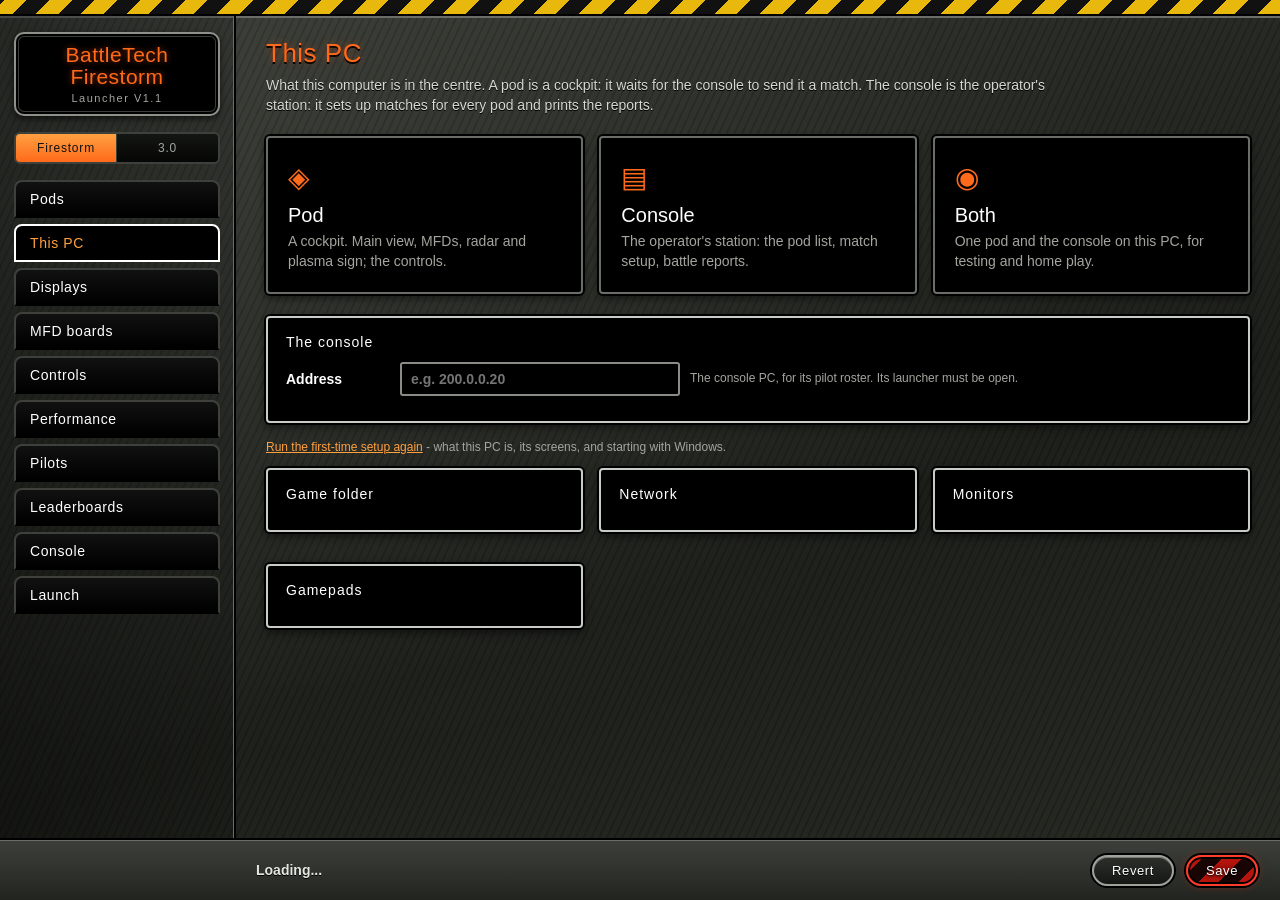
==== commit e9b6461b: "Centre mode: pods follow the console's game; 3.0 radar, effects, graphics A centre run from one cons" ====
--- a/firestorm/launcher/web/index.html
+++ b/firestorm/launcher/web/index.html
@@ -17,6 +17,7 @@
     <div class="gameswitch" title="Which game this launcher is setting up">
       <button data-game="fs" class="on">Firestorm</button><button data-game="bt3">3.0</button>
     </div>
+    <a href="#pods" class="nav only-console" data-page="pods">Pods</a>
     <a href="#pc" class="nav on" data-page="pc" data-game="fs">This PC</a>
     <a href="#displays" class="nav" data-page="displays" data-game="fs">Displays</a>
     <a href="#mfds" class="nav" data-page="mfds">MFD boards</a>
@@ -33,6 +34,26 @@
   </nav>
 
   <main>
+    <!-- Pods: the centre's, found on the network (podagent.py) -->
+    <section class="page" id="page-pods">
+      <h1>Pods</h1>
+      <p class="lead">Every pod on the network, found by itself. The pods play whatever this PC plays: start Firestorm or a 3.0 battle here and every pod in service changes over by itself, no keyboard needed. They show Ready until a match starts, and go back to Ready when the game closes.</p>
+      <div class="card pods-all">
+        <div class="card-head"><h3>Game</h3><span id="game-state"></span></div>
+        <div class="pod-btns game-btns">
+          <button class="btn" id="game-fs">Firestorm</button><button class="btn" id="game-bt3">3.0 battle</button>
+          <button class="btn ghost" id="game-ready">Back to Ready</button></div>
+        <p class="hint" id="game-hint"></p>
+      </div>
+      <div class="card pods-all">
+        <div class="card-head"><h3>All pods</h3>
+          <div class="pod-btns"><button class="btn ghost" data-all="auto">In service</button><button class="btn ghost" data-all="ready">Out of service</button>
+            <button class="btn ghost" data-all="identify">Identify</button></div></div>
+      </div>
+      <div id="pod-grid" class="pod-grid"></div>
+      <p class="hint" id="pods-hint"></p>
+    </section>
+
     <!-- This PC -->
     <section class="page on" id="page-pc">
       <h1>This PC</h1>
@@ -53,6 +74,7 @@
         <div class="row"><label>Address</label><input id="console_addr" class="wide" placeholder="e.g. 200.0.0.20">
           <span class="hint">The console PC, for its pilot roster. Its launcher must be open.</span></div>
       </div>
+      <p class="hint"><a href="/setup.html" class="link">Run the first-time setup again</a> - what this PC is, its screens, and starting with Windows.</p>
       <div class="cards">
         <div class="card"><h3>Game folder</h3><div id="pc-game" class="mono"></div><div id="pc-shim"></div></div>
         <div class="card"><h3>Network</h3><div id="pc-net"></div></div>
@@ -278,13 +300,15 @@
           <div class="portrait bt3-portrait" id="bt3-portrait"><div class="tag" id="bt3-tag"></div></div>
           <div class="row"><label>Pilot</label><input id="bt3-pilot" maxlength="8" placeholder="Callsign"><select id="bt3-roster"><option value="">From the roster...</option></select></div>
           <div class="row"><label>'Mech</label><select id="bt3-vehicle"></select></div>
+          <div class="row"><label>Paint</label><select id="bt3-paint"><option value="0">Desert</option><option value="1">Green</option><option value="2">Black</option><option value="3">White</option><option value="4">Grey</option><option value="5">Red</option></select><select id="bt3-accent"><option value="0">Red trim</option><option value="1">Green trim</option><option value="2">Blue trim</option><option value="3">Yellow trim</option><option value="4">White trim</option><option value="5">Black trim</option><option value="6">Grey trim</option><option value="7">Purple trim</option></select></div>
           <p class="hint">The pod's name plate takes eight characters.</p>
         </div>
         <div class="card">
           <h3>The battle</h3>
           <div class="row"><label>Map</label><select id="bt3-scenario"></select></div>
           <div class="row"><label>Time of day</label><select id="bt3-env"></select></div>
-          <div class="row"><label>Other PCs</label><select id="bt3-remote"><option value="0">None - only this PC's cockpit</option><option value="1">1 person on another PC</option><option value="2">2 people on other PCs</option><option value="3">3 people on other PCs</option></select></div>
+          <div class="row" id="bt3-local-row" hidden><label>This PC</label><select id="bt3-local"><option value="1">A cockpit here too</option><option value="0">The operator's only - the pods play</option></select></div>
+          <div class="row" id="bt3-others-row"><label>Other PCs</label><select id="bt3-remote"><option value="0">None - only this PC's cockpit</option><option value="1">1 person on another PC</option><option value="2">2 people on other PCs</option><option value="3">3 people on other PCs</option></select></div>
           <div class="row top" id="bt3-remote-row"><label>Their seats</label><div id="bt3-seats" class="bt3-opps"></div></div>
           <div class="row"><label>CPU pilots</label><select id="bt3-bots"></select></div>
           <div class="row top"><label>Their 'Mechs</label><div id="bt3-opponents" class="bt3-opps"></div></div>
@@ -335,7 +359,18 @@
         <div class="row"><label>Place</label><input id="bt3d-x" class="num" placeholder="auto"> , <input id="bt3d-y" class="num" placeholder="auto"><span class="hint">The window's top left on the desktop; empty for wherever Windows puts it.</span></div>
         <div class="row"><label></label><label class="check"><input type="checkbox" id="bt3d-full"> Full screen, borderless, on</label><select id="bt3d-mon"></select></div>
         <div class="row"><label></label><label class="check"><input type="checkbox" id="bt3d-smooth"> Smooth scaling (off: the pod's pixels, square and sharp)</label></div>
+        <div class="row"><label></label><label class="check"><input type="checkbox" id="bt3d-effects"> Weapon effects: beams, bolts, tracers and missile smoke for every shot (added - the pod itself drew only a muzzle flash and the hit)</label></div>
         <div class="row"><label></label><label class="check"><input type="checkbox" id="bt3d-strip"> The panel under the picture: message line, engine, throttle, the weapons - recycling, ammunition, trigger groups - and a radar</label></div>
+      </div>
+      <div class="card">
+        <h3>Radar screen</h3>
+        <div class="row"><label></label><label class="check"><input type="checkbox" id="bt3r-show"> The pod's second screen, in a window of its own: the radar round your 'Mech, the whole map, and every contact by name, 'Mech, range and bearing</label></div>
+        <div class="row"><label>Size</label><select id="bt3r-size"><optgroup label="Landscape"><option value="640x400">640 x 400</option><option value="960x600">960 x 600</option><option value="1280x800">1280 x 800</option></optgroup><optgroup label="Portrait - a screen stood on end"><option value="480x640">480 x 640</option><option value="600x800">600 x 800</option><option value="768x1024">768 x 1024</option><option value="1080x1440">1080 x 1440</option></optgroup></select>
+          <select id="bt3r-layout"><option value="">Layout from the window's shape</option><option value="portrait">Portrait: the scope on top, the readouts beneath</option><option value="landscape">Landscape: the readouts beside it</option></select></div>
+        <div class="row"><label>Place</label><input id="bt3r-x" class="num" placeholder="auto"> , <input id="bt3r-y" class="num" placeholder="auto"></div>
+        <div class="row"><label></label><label class="check"><input type="checkbox" id="bt3r-full"> Full screen on</label><select id="bt3r-mon"></select></div>
+        <div class="row"><label>Opens on</label><select id="bt3r-page"><option value="0">Sector - the radar, your heading up</option><option value="1">Map - the battlefield, north up</option><option value="2">Contacts - every 'Mech in a table</option></select><select id="bt3r-range"><option value="0">250 m</option><option value="1">500 m</option><option value="2">1 km</option><option value="3">2 km</option><option value="4">4 km</option></select></div>
+        <p class="hint">In the cockpit, F1, F2 and F3 - the pod's own display keys - change the page, Tab steps through them, and Page Up / Page Down the radar's range. A second monitor is where the pod had it.</p>
       </div>
       <div class="card">
         <h3>The cockpit's panel</h3>
@@ -360,7 +395,8 @@
             <tr><td><span class="key">Z</span> <span class="key">-</span></td><td>Zoom in and out</td></tr>
             <tr><td><span class="key">T</span></td><td>Target select</td></tr>
             <tr><td><span class="key">L</span></td><td>Searchlight</td></tr>
-            <tr><td><span class="key">F1</span> <span class="key">F2</span> <span class="key">F3</span></td><td>Radar, map, damage display</td></tr>
+            <tr><td><span class="key">F1</span> <span class="key">F2</span> <span class="key">F3</span></td><td>The pod's display keys: the radar screen's Sector, Map and Contacts pages; <span class="key">Tab</span> steps through them</td></tr>
+            <tr><td><span class="key">PgUp</span> <span class="key">PgDn</span></td><td>The radar's range: 250 m to 4 km</td></tr>
             <tr><td><span class="key">Esc</span></td><td>Leave: closes the cockpit and ends the battle</td></tr>
           </tbody></table>
         </div>
@@ -433,5 +469,6 @@
 </footer>
 <script src="app.js"></script>
 <script src="bt3.js"></script>
+<script src="pods.js"></script>
 </body>
 </html>
--- a/firestorm/launcher/web/style.css
+++ b/firestorm/launcher/web/style.css
@@ -169,6 +169,8 @@
 .editor .row > label:first-child { width: 70px; }
 .portrait { height: 150px; margin: -4px -6px 12px; border: 2px solid #6b6e68; background: #fff center 30% / cover no-repeat; position: relative; }
 .portrait.none { background: #0b0c0a; display: grid; place-items: center; color: #4a4d47; font: 15px var(--head); }
+.portrait.none::before { content: attr(data-msg); padding: 0 24px 18px; text-align: center; }
+.portrait.schematic { background: #050605 center / contain no-repeat; }
 .portrait .tag { position: absolute; left: 0; bottom: 0; padding: 3px 10px; background: rgba(0,0,0,.85); color: var(--accent2);
   font: 13px var(--head); letter-spacing: .5px; border-top-right-radius: 6px; }
 .pilot { display: flex; align-items: center; gap: 12px; padding: 8px 6px; border-bottom: 1px solid #2c2e2a; cursor: pointer; }
@@ -177,6 +179,7 @@
 .pilot:last-child { border-bottom: none; }
 .avatar { width: 92px; height: 40px; flex: none; border: 1px solid #6b6e68; background: #fff center 25% / cover no-repeat; }
 .avatar.none { background: #0b0c0a; }
+.avatar.schematic { background-color: #050605; background-size: contain; background-position: center; }
 .pilot .who { flex: 1; min-width: 0; }
 .pilot .nm { font: 15px var(--head); color: #fff; letter-spacing: .4px; }
 .pilot .mc { color: var(--muted); font-size: 12.5px; font-weight: 700; }
@@ -301,3 +304,16 @@
 .key.listening { color: #000; background: var(--accent); }
 
 .keys3 .key:hover { border-color: #9ea29a; color: inherit; }
+
+/* the Pods page: a card per pod */
+.pod-grid { display: grid; grid-template-columns: repeat(auto-fill, minmax(330px, 1fr)); gap: 16px; margin-bottom: 12px; }
+.pod-card { background: var(--panel); border: 2px solid var(--rule); border-radius: 4px; padding: 14px 16px; display: flex; flex-direction: column; gap: 10px; }
+.pod-card.off { border-color: #5a5e57; opacity: .7; }
+.pod-top { display: flex; align-items: center; gap: 12px; }
+.pod-top .pill { margin-left: auto; }
+.pod-num { font: 30px var(--head); color: var(--accent); min-width: 34px; text-align: center; text-shadow: 0 0 6px rgba(255,90,20,.5); }
+.pod-name { font: 17px var(--head); color: #fff; letter-spacing: .5px; }
+.pod-mode, .pod-tools, .pod-btns { display: flex; gap: 8px; flex-wrap: wrap; align-items: center; }
+.pod-note { min-height: 18px; }
+.pill.live { color: var(--accent2); border-color: rgba(255,160,64,.7); }
+a.link { color: var(--accent2); }
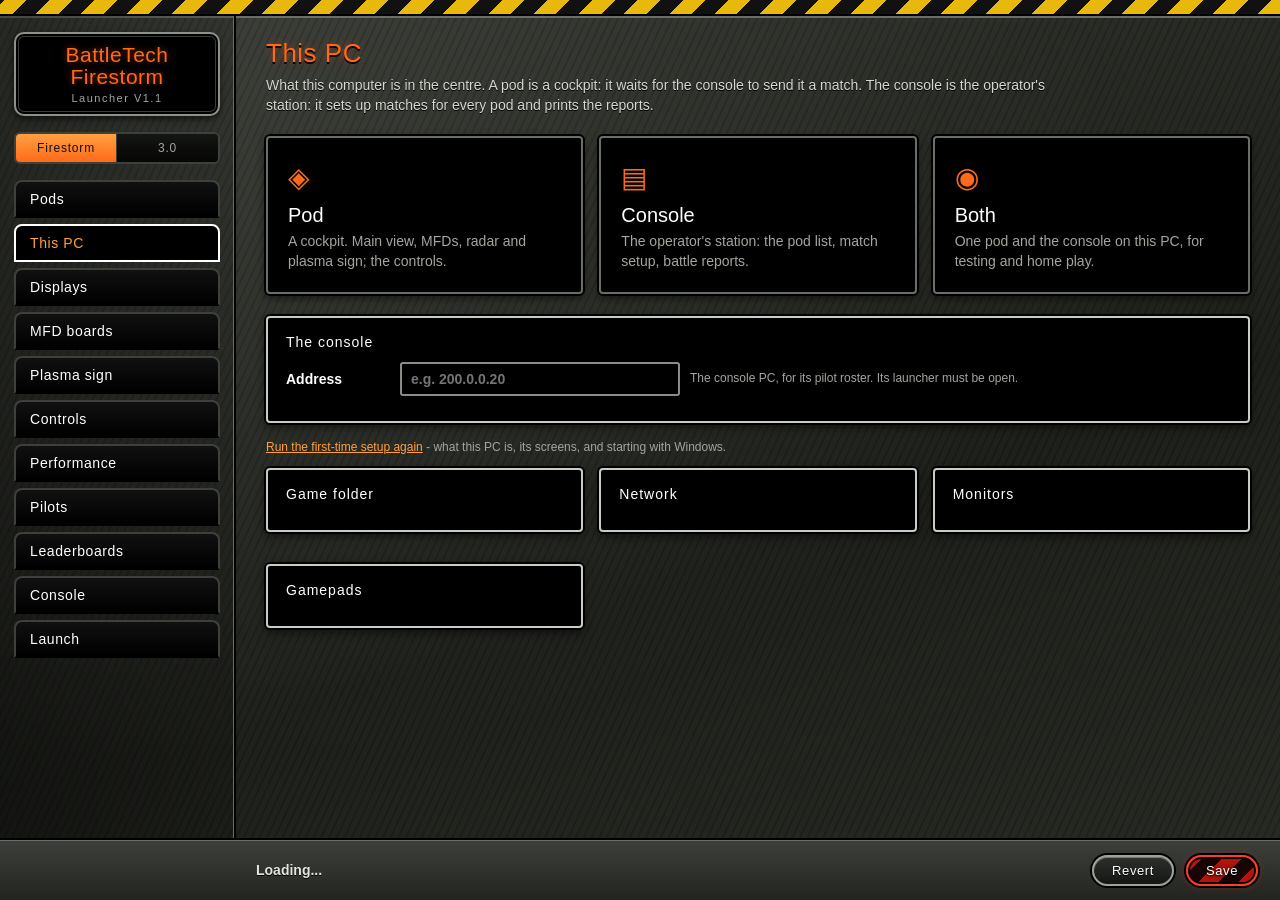
==== commit dc58a734: "Plasma sign page; 128-dot sign with a star per rank; names clear of the boxes - The launcher has a n" ====
--- a/firestorm/launcher/web/index.html
+++ b/firestorm/launcher/web/index.html
@@ -21,6 +21,7 @@
     <a href="#pc" class="nav on" data-page="pc" data-game="fs">This PC</a>
     <a href="#displays" class="nav" data-page="displays" data-game="fs">Displays</a>
     <a href="#mfds" class="nav" data-page="mfds">MFD boards</a>
+    <a href="#plasma" class="nav" data-page="plasma" data-game="fs">Plasma sign</a>
     <a href="#controls" class="nav" data-page="controls" data-game="fs">Controls</a>
     <a href="#performance" class="nav" data-page="performance" data-game="fs">Performance</a>
     <a href="#bt3" class="nav" data-page="bt3" data-game="bt3">Battle</a>
@@ -257,6 +258,41 @@
       </div>
     </section>
 
+    <!-- Plasma sign: plasma.js -->
+    <section class="page" id="page-plasma">
+      <h1>Plasma sign</h1>
+      <p class="lead">The orange dot-matrix sign on top of the pod, facing the room: the pilot's name, large if it is nine letters or fewer, and their rank above it - from Sergeant up between stars, a veteran seen across the room. Drawn here as the pod draws it: the game's own commands, the same font, the same dots - 128 x 32 for the centre's LED matrices (Settings, below).</p>
+      <div class="card">
+        <div class="card-head"><h3>Every rank</h3>
+          <div class="row" style="margin:0"><label for="pl-name" style="width:auto">Pilot</label><input id="pl-name" maxlength="15" value="Odwalla" style="width:150px"></div></div>
+        <div id="pl-ranks" class="sign-grid"></div>
+        <p class="hint">As the console seats the pilot (LOAD). The rank comes from their career on the console (Leaderboards), written for the pods to <span class="mono">profiles\ranks.ini</span>; a pilot promoted mid-session shows the new rank within a few seconds.</p>
+      </div>
+      <div class="card">
+        <h3>Try it</h3>
+        <div class="row"><label for="pl-pilot">Pilot</label><select id="pl-pilot"></select></div>
+        <div class="row"><label for="pl-tname">Name</label><input id="pl-tname" maxlength="15" value="Odwalla" style="width:170px">
+          <select id="pl-rank"></select></div>
+        <div class="row"><label for="pl-state">The sign</label><select id="pl-state"><option value="seated">Seated, before the match</option><option value="match">In a match: place and score</option></select>
+          <span class="pl-match" hidden>Place <input id="pl-place" type="number" min="1" max="99" value="1" style="width:60px"> Score <input id="pl-score" type="number" value="4250" style="width:100px"></span></div>
+        <div id="pl-try" class="sign-big"></div>
+        <p class="hint" id="pl-line"></p>
+        <details><summary class="hint">The bytes the game sends the sign, for a real display (the control port's <span class="mono">plasma &lt;hex&gt;</span>; the rank line is added to the same stream)</summary><pre id="pl-bytes" class="hint mono pl-bytes"></pre></details>
+      </div>
+      <div class="card">
+        <h3>Names and matches</h3>
+        <div id="pl-long" class="sign-grid"></div>
+        <p class="hint">In a match the game puts the pilot's place and score in two boxes under the name, every second or so - the name goes small then, just above them, to leave the boxes room; after it, the sign goes dark until the next pilot is seated.</p>
+      </div>
+      <div class="card">
+        <h3>Settings</h3>
+        <div class="row"><label for="plasma_width">Width</label><select id="plasma_width"><option value="128">128 x 32 dots - an LED matrix</option><option value="112">112 x 32 dots - the game's own sign</option></select></div>
+        <p class="hint">On a sign wider than the game's 112 dots, the game's picture is moved across to its middle - in the sign's window, and in the bytes the control port passes on to a real display - and the rank line has the room for more stars: one more each rank from Sergeant up, six for a General at 128.</p>
+        <div class="row"><label></label><label class="check"><input type="checkbox" id="plasma_ranks"> The pilot's rank on the sign's top row</label></div>
+        <p class="hint">Off, the sign is as the game draws it: the name, and the match's boxes. The sign's window itself is on the Displays page (<i>Plasma sign</i>), placed with the other cockpit windows. Save, then start the pod again.</p>
+      </div>
+    </section>
+
     <section class="page" id="page-leaderboards">
       <h1>Leaderboards</h1>
       <p class="lead">Every pilot's career, from the match records the pods write - score, kills and deaths as the battle report has them - and from BattleTech 3.0's battles (500 a kill). A pod sends each finished match to the console's launcher; ranks come from experience over a whole career, both games.</p>
@@ -470,5 +506,6 @@
 <script src="app.js"></script>
 <script src="bt3.js"></script>
 <script src="pods.js"></script>
+<script src="plasma.js"></script>
 </body>
 </html>
--- a/firestorm/launcher/web/style.css
+++ b/firestorm/launcher/web/style.css
@@ -317,3 +317,11 @@
 .pod-note { min-height: 18px; }
 .pill.live { color: var(--accent2); border-color: rgba(255,160,64,.7); }
 a.link { color: var(--accent2); }
+
+/* ---- the plasma sign (plasma.js) */
+.sign-grid { display: grid; grid-template-columns: repeat(auto-fill, minmax(300px, 1fr)); gap: 14px; margin: 8px 0; }
+.sign { display: block; width: 100%; height: auto; background: #000; border: 2px solid #222; border-radius: 3px;
+  box-shadow: 0 0 12px rgba(255, 106, 26, .12); image-rendering: auto; }
+.sign-cap { margin-top: 5px; font-size: 13px; }
+.sign-big { max-width: 780px; margin: 10px 0; }
+.pl-bytes { white-space: pre-wrap; word-break: break-all; max-width: 780px; }
